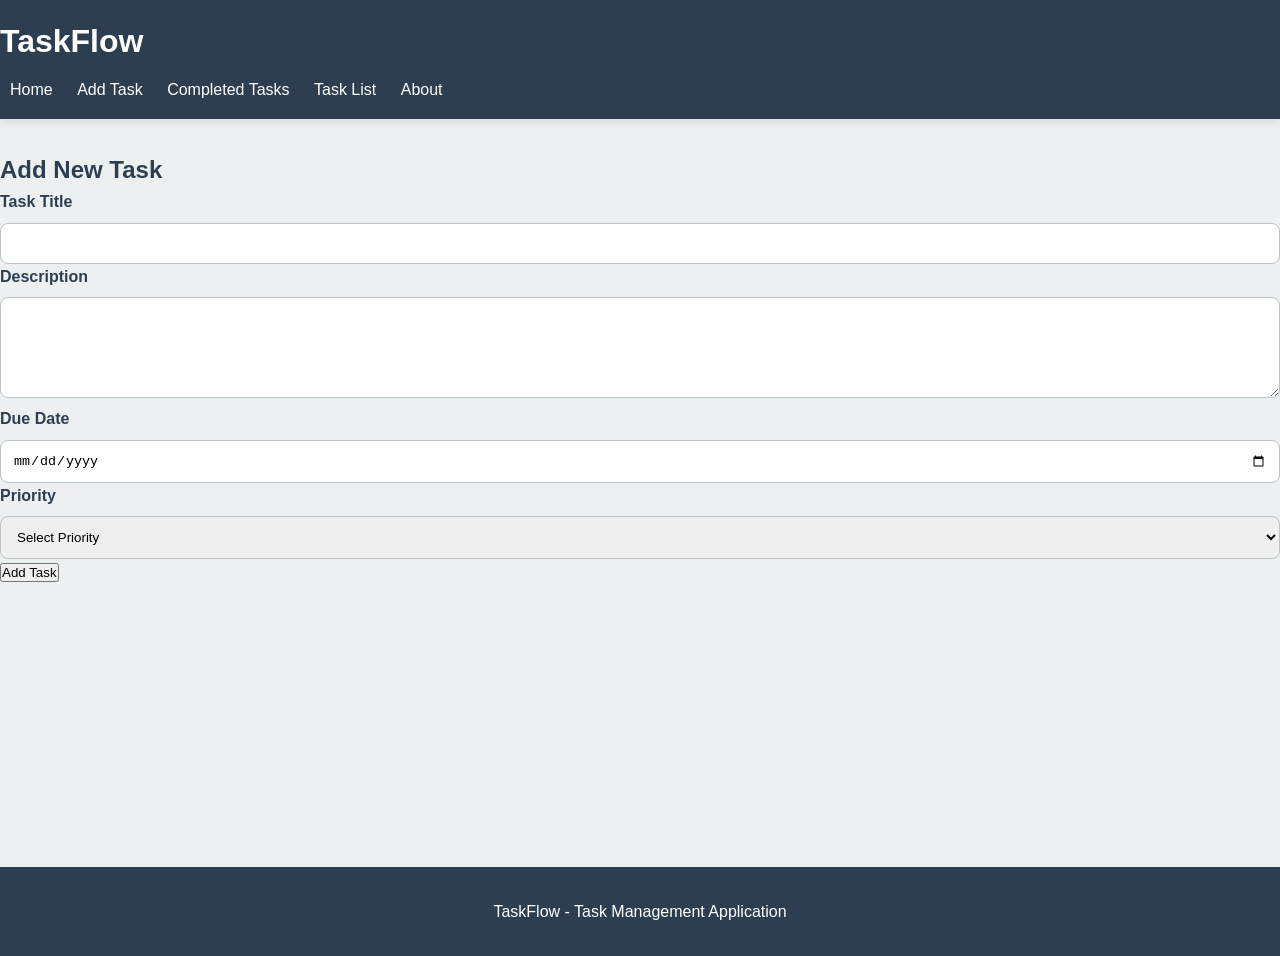
==== source/add-task.html @ 69fe5451 "created gallery.html and css" ====
<!DOCTYPE html>
<html lang="en">
<head>
    <meta charset="UTF-8">
    <meta name="viewport" content="width=device-width, initial-scale=1.0">
    <title>Add Task - TaskFlow</title>
    <link rel="stylesheet" href="../styles/style.css">
</head>

<body class="add-task-page">

<header class="add-task-header">
    <h1>TaskFlow</h1>

    <nav class="add-task-nav">
        <a href="index.html">Home</a>
        <a href="add-task.html" class="active">Add Task</a>
        <a href="completed-tasks.html">Completed Tasks</a>
        <a href="#">Task List</a>
        <a href="#">About</a>
    </nav>
</header>

<main class="add-task-main">

    <h2>Add New Task</h2>

    <form class="add-task-form" action="#" method="post">

        <label for="title">Task Title</label>
        <input type="text" id="title" name="title" required>

        <label for="description">Description</label>
        <textarea id="description" name="description" rows="5" required></textarea>

        <label for="date">Due Date</label>
        <input type="date" id="date" name="date" required>

        <label for="priority">Priority</label>
        <select id="priority" name="priority" required>
            <option value="">Select Priority</option>
            <option value="High">High</option>
            <option value="Medium">Medium</option>
            <option value="Low">Low</option>
        </select>

        <button type="submit">Add Task</button>

    </form>

</main>

<footer class="add-task-footer">
    <p>TaskFlow - Task Management Application</p>
</footer>

</body>
</html>
---- styles/style.css ----
/* ===== General Styles ===== */

* {
  margin: 0;
  padding: 0;
  box-sizing: border-box;
}

:root {
  --primary-color: #3498db;
  --secondary-color: #2ecc71;
  --danger-color: #e74c3c;
  --dark-bg: #2c3e50;
  --light-bg: #ecf0f1;
  --text-dark: #2c3e50;
  --text-light: #7f8c8d;
  --border-radius: 8px;
  --box-shadow: 0 2px 10px rgba(0 0 0 / 10%);
}

html {
  font-size: 16px;
  scroll-behavior: smooth;
}

body {
  font-family: "Segoe UI", Tahoma, Geneva, Verdana, sans-serif;
  color: var(--text-dark);
  background-color: var(--light-bg);
  line-height: 1.6;
}

/* ===== Container ===== */

.container {
  max-width: 1200px;
  margin: 0 auto;
  padding: 0 20px;
}

/* ===== Header and Navigation ===== */

header {
  background-color: var(--dark-bg);
  color: white;
  padding: 1rem 0;
  position: sticky;
  top: 0;
  z-index: 1000;
  box-shadow: var(--box-shadow);
}

.navbar {
  display: flex;
  justify-content: space-between;
  align-items: center;
  padding: 0 20px;
}

.logo h1 {
  font-size: 1.8rem;
  color: var(--primary-color);
}

.nav-links {
  display: flex;
  list-style: none;
  gap: 2rem;
}

.add-task-nav {
  margin-top: 10px;
}

/* 1. Base Link Styles first */
.nav-links a {
  color: white;
  text-decoration: none;
  transition: color 0.3s ease;
  font-weight: 500;
}

.add-task-nav a {
  color: white;
  text-decoration: none;
  margin: 0 10px;
}

/* 2. Pseudo-states (:hover, :active) last */
.nav-links a:hover,
.nav-links a.active {
  color: var(--primary-color);
}

.add-task-nav a:hover {
  text-decoration: underline;
}

/* ===== Main Content ===== */

main {
  min-height: calc(100vh - 200px);
  padding: 2rem 0;
}

/* ===== Hero Section ===== */

.hero {
  background: linear-gradient(135deg, var(--primary-color), #2980b9);
  color: white;
  padding: 4rem 2rem;
  border-radius: var(--border-radius);
  text-align: center;
  margin-bottom: 3rem;
  box-shadow: var(--box-shadow);
}

.hero-content h2 {
  font-size: 2.5rem;
  margin-bottom: 1rem;
}

.hero-content p {
  font-size: 1.1rem;
  margin-bottom: 2rem;
  opacity: 0.95;
}

/* ===== Buttons ===== */

.btn {
  padding: 0.75rem 1.5rem;
  border: none;
  border-radius: var(--border-radius);
  font-size: 1rem;
  cursor: pointer;
  transition: all 0.3s ease;
  font-weight: 600;
}

.btn-primary {
  background-color: var(--primary-color);
  color: white;
}

.btn-primary:hover {
  background-color: #2980b9;
  transform: translateY(-2px);
  box-shadow: 0 4px 12px rgba(52 152 219 / 40%);
}

.btn-secondary {
  background-color: var(--secondary-color);
  color: white;
}

.btn-secondary:hover {
  background-color: #27ae60;
  transform: translateY(-2px);
}

.btn-danger {
  background-color: var(--danger-color);
  color: white;
}

.btn-danger:hover {
  background-color: #c0392b;
}

/* ===== Features ===== */

.features {
  margin-bottom: 3rem;
}

.features-grid {
  display: grid;
  grid-template-columns: repeat(auto-fit, minmax(280px, 1fr));
  gap: 2rem;
}

/* ===== Tables ===== */

table {
  width: 100%;
  border-collapse: collapse;
  background: white;
  box-shadow: var(--box-shadow);
  border-radius: var(--border-radius);
  overflow: hidden;
}

/* ===== Forms (GLOBAL SAFE) ===== */

.form-group {
  margin-bottom: 1.5rem;
}

label {
  display: block;
  margin-bottom: 0.5rem;
  font-weight: 600;
}

input,
textarea,
select {
  width: 100%;
  padding: 0.75rem;
  border: 1px solid #bdc3c7;
  border-radius: var(--border-radius);
}

/* ===== FOOTER ===== */

footer {
  background-color: var(--dark-bg);
  color: white;
  text-align: center;
  padding: 2rem;
  margin-top: 3rem;
}


/* Task Detail Page */

.task-detail-page {
  background-color: var(--light-bg);
  min-height: calc(100vh - 180px);
  padding-bottom: 40px;
}

.task-detail-header {
  background-color: var(--dark-bg);
  color: white;
  padding: 1rem 0;
  text-align: center;
}

.task-detail-nav {
  display: flex;
  justify-content: center;
  gap: 1rem;
  flex-wrap: wrap;
  margin-top: 0.75rem;
}

.task-detail-nav a {
  color: white;
  text-decoration: none;
  padding: 0.5rem 1rem;
  border-radius: var(--border-radius);
  transition: background-color 0.3s ease;
}

.task-detail-nav a:hover,
.task-detail-nav a.active {
  background-color: var(--primary-color);
}

.task-detail-main {
  max-width: 900px;
  margin: 2rem auto;
  padding: 2rem;
  background-color: white;
  border-radius: var(--border-radius);
  box-shadow: var(--box-shadow);
}

.task-detail-title {
  margin-bottom: 1rem;
  font-size: 2rem;
  color: var(--text-dark);
}

.task-detail-meta {
  display: flex;
  flex-wrap: wrap;
  gap: 1rem;
  margin-bottom: 1.5rem;
  color: var(--text-light);
}

.task-detail-meta span {
  background: #f5f7fa;
  padding: 0.75rem 1rem;
  border-radius: 999px;
  font-size: 0.95rem;
}

.task-detail-description {
  margin-bottom: 1.5rem;
  line-height: 1.7;
  color: var(--text-dark);
}

.task-detail-actions {
  display: flex;
  gap: 1rem;
  flex-wrap: wrap;
}

.task-detail-actions .btn {
  min-width: 140px;
}

.task-detail-footer {
  text-align: center;
  padding: 1.5rem 0;
  color: white;
  background-color: var(--dark-bg);
  margin-top: 2rem;
}
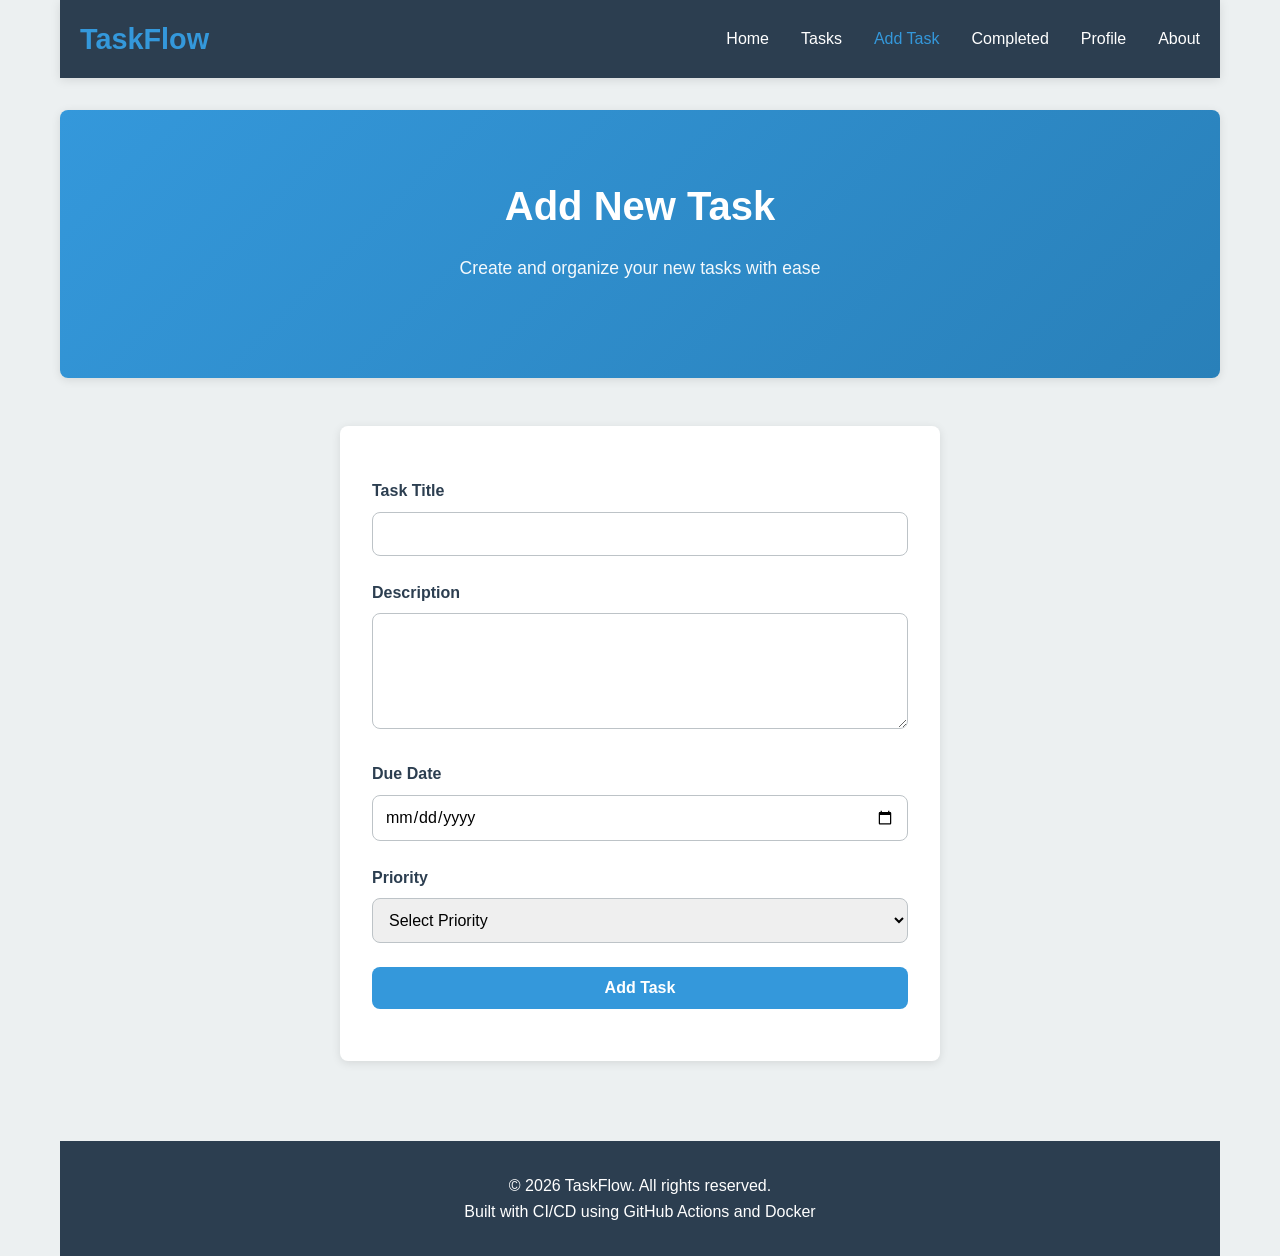
==== commit 55ed2d3e: "Add about.html file, linked with other pages as well." ====
--- a/source/add-task.html
+++ b/source/add-task.html
@@ -1,58 +1,66 @@
-<!DOCTYPE html>
+<!doctype html>
 <html lang="en">
-<head>
-    <meta charset="UTF-8">
-    <meta name="viewport" content="width=device-width, initial-scale=1.0">
+  <head>
+    <meta charset="UTF-8" />
+    <meta name="viewport" content="width=device-width, initial-scale=1.0" />
     <title>Add Task - TaskFlow</title>
-    <link rel="stylesheet" href="../styles/style.css">
-</head>
+    <link rel="stylesheet" href="../styles/style.css" />
+  </head>
 
-<body class="add-task-page">
+  <body>
+    <div class="container">
+      <header>
+        <nav class="navbar">
+          <div class="logo">
+            <h1>TaskFlow</h1>
+          </div>
+          <ul class="nav-links">
+            <li><a href="index.html">Home</a></li>
+            <li><a href="task-list.html">Tasks</a></li>
+            <li><a href="add-task.html" class="active">Add Task</a></li>
+            <li><a href="completed-tasks.html">Completed</a></li>
+            <li><a href="profile.html">Profile</a></li>
+            <li><a href="about.html">About</a></li>
+          </ul>
+        </nav>
+      </header>
 
-<header class="add-task-header">
-    <h1>TaskFlow</h1>
+      <main>
+        <section class="hero">
+          <div class="hero-content">
+            <h2>Add New Task</h2>
+            <p>Create and organize your new tasks with ease</p>
+          </div>
+        </section>
 
-    <nav class="add-task-nav">
-        <a href="index.html">Home</a>
-        <a href="add-task.html" class="active">Add Task</a>
-        <a href="completed-tasks.html">Completed Tasks</a>
-        <a href="#">Task List</a>
-        <a href="#">About</a>
-    </nav>
-</header>
+        <section class="task-form-section">
+          <form class="add-task-form">
+            <label for="title">Task Title</label>
+            <input type="text" id="title" required />
 
-<main class="add-task-main">
+            <label for="description">Description</label>
+            <textarea id="description" rows="5" required></textarea>
 
-    <h2>Add New Task</h2>
+            <label for="date">Due Date</label>
+            <input type="date" id="date" required />
 
-    <form class="add-task-form" action="#" method="post">
+            <label for="priority">Priority</label>
+            <select id="priority" required>
+              <option value="">Select Priority</option>
+              <option>High</option>
+              <option>Medium</option>
+              <option>Low</option>
+            </select>
 
-        <label for="title">Task Title</label>
-        <input type="text" id="title" name="title" required>
+            <button type="submit" class="btn btn-primary">Add Task</button>
+          </form>
+        </section>
+      </main>
 
-        <label for="description">Description</label>
-        <textarea id="description" name="description" rows="5" required></textarea>
-
-        <label for="date">Due Date</label>
-        <input type="date" id="date" name="date" required>
-
-        <label for="priority">Priority</label>
-        <select id="priority" name="priority" required>
-            <option value="">Select Priority</option>
-            <option value="High">High</option>
-            <option value="Medium">Medium</option>
-            <option value="Low">Low</option>
-        </select>
-
-        <button type="submit">Add Task</button>
-
-    </form>
-
-</main>
-
-<footer class="add-task-footer">
-    <p>TaskFlow - Task Management Application</p>
-</footer>
-
-</body>
-</html>+      <footer>
+        <p>&copy; 2026 TaskFlow. All rights reserved.</p>
+        <p>Built with CI/CD using GitHub Actions and Docker</p>
+      </footer>
+    </div>
+  </body>
+</html>
--- a/styles/style.css
+++ b/styles/style.css
@@ -4,6 +4,88 @@
   margin: 0;
   padding: 0;
   box-sizing: border-box;
+} /* ===== ABOUT PAGE STYLES ===== */
+
+.about-hero {
+  background: linear-gradient(135deg, #e67e22, #f39c12);
+}
+
+.profile-hero {
+  background: linear-gradient(135deg, #9b59b6, #8e44ad);
+}
+
+.about-section {
+  margin-top: 2rem;
+}
+
+.about-grid {
+  display: grid;
+  grid-template-columns: repeat(auto-fit, minmax(350px, 1fr));
+  gap: 1.5rem;
+}
+
+.about-card {
+  background-color: #fff;
+  padding: 1.5rem;
+  border-radius: var(--border-radius);
+  box-shadow: var(--box-shadow);
+}
+
+.about-card h3 {
+  color: var(--text-dark);
+  margin-bottom: 1rem;
+  border-bottom: 2px solid #e67e22;
+  padding-bottom: 0.5rem;
+}
+
+.tech-list {
+  list-style: none;
+}
+
+.tech-list li {
+  padding: 0.3rem 0;
+}
+
+.team-table {
+  width: 100%;
+  border-collapse: collapse;
+  font-size: 0.9rem;
+}
+
+.team-table th {
+  background-color: #e67e22;
+  color: #fff;
+  padding: 0.5rem;
+  text-align: left;
+}
+
+.team-table td {
+  padding: 0.5rem;
+  border-bottom: 1px solid #ecf0f1;
+}
+
+.help-steps {
+  padding-left: 1.2rem;
+}
+
+.help-steps li {
+  margin-bottom: 0.5rem;
+}
+
+/* Responsive */
+@media (width <= 768px) {
+  .profile-card {
+    flex-direction: column;
+    text-align: center;
+  }
+
+  .profile-details {
+    grid-template-columns: 1fr;
+  }
+
+  .about-grid {
+    grid-template-columns: 1fr;
+  }
 }
 
 :root {
@@ -68,22 +150,12 @@
   gap: 2rem;
 }
 
-.add-task-nav {
-  margin-top: 10px;
-}
-
 /* 1. Base Link Styles first */
 .nav-links a {
   color: white;
   text-decoration: none;
   transition: color 0.3s ease;
   font-weight: 500;
-}
-
-.add-task-nav a {
-  color: white;
-  text-decoration: none;
-  margin: 0 10px;
 }
 
 /* 2. Pseudo-states (:hover, :active) last */
@@ -92,10 +164,6 @@
   color: var(--primary-color);
 }
 
-.add-task-nav a:hover {
-  text-decoration: underline;
-}
-
 /* ===== Main Content ===== */
 
 main {
@@ -201,6 +269,7 @@
   display: block;
   margin-bottom: 0.5rem;
   font-weight: 600;
+  color: var(--text-dark);
 }
 
 input,
@@ -210,6 +279,17 @@
   padding: 0.75rem;
   border: 1px solid #bdc3c7;
   border-radius: var(--border-radius);
+  font-family: inherit;
+  font-size: 1rem;
+  transition: border-color 0.3s ease;
+}
+
+input:focus,
+textarea:focus,
+select:focus {
+  outline: none;
+  border-color: var(--primary-color);
+  box-shadow: 0 0 0 3px rgba(52 152 219 / 10%);
 }
 
 /* ===== FOOTER ===== */
@@ -222,93 +302,363 @@
   margin-top: 3rem;
 }
 
-
-/* Task Detail Page */
-
-.task-detail-page {
-  background-color: var(--light-bg);
-  min-height: calc(100vh - 180px);
-  padding-bottom: 40px;
-}
-
-.task-detail-header {
+/* ===== ADD TASK PAGE (FIXED + NO CONFLICTS) ===== */
+
+.task-form-section {
+  background-color: white;
+  padding: 2rem;
+  border-radius: var(--border-radius);
+  box-shadow: var(--box-shadow);
+  margin: 0 auto;
+  max-width: 600px;
+}
+
+.add-task-form {
+  width: 100%;
+  margin: auto;
+  padding: 20px 0;
+}
+
+.add-task-form input,
+.add-task-form textarea,
+.add-task-form select {
+  width: 100%;
+  margin-bottom: 1.5rem;
+  padding: 0.75rem;
+  border: 1px solid #bdc3c7;
+  border-radius: var(--border-radius);
+}
+
+.add-task-form button {
+  width: 100%;
+  padding: 0.75rem;
+  background-color: var(--primary-color);
+  color: white;
+  border: none;
+  border-radius: var(--border-radius);
+  cursor: pointer;
+  font-weight: 600;
+  transition: all 0.3s ease;
+}
+
+.add-task-form button:hover {
+  background-color: #2980b9;
+  transform: translateY(-2px);
+  box-shadow: 0 4px 12px rgba(52 152 219 / 40%);
+}
+
+.add-task-footer {
+  text-align: center;
+  padding: 15px;
+  background-color: #333;
+  color: white;
+  margin-top: 20px;
+}
+
+/* ===== COMPLETED TASKS PAGE STYLES ===== */
+
+.completed-hero {
+  background: linear-gradient(135deg, #27ae60, #2ecc71);
+}
+
+.filters {
+  display: flex;
+  gap: 1rem;
+  margin-bottom: 2rem;
+  flex-wrap: wrap;
+}
+
+.btn-filter {
+  background-color: #ecf0f1;
+  color: var(--text-dark);
+  padding: 0.5rem 1.2rem;
+  border: none;
+  border-radius: 20px;
+  cursor: pointer;
+  transition: all 0.3s ease;
+}
+
+.btn-filter:hover {
+  background-color: #bdc3c7;
+}
+
+.btn-filter.active {
+  background-color: var(--primary-color);
+  color: #fff;
+}
+
+/* ===== TASK LIST PAGE STYLES ===== */
+
+.task-list-hero {
+  background: linear-gradient(135deg, #1abc9c, #16a085);
+}
+
+.task-list-section {
+  background-color: white;
+  padding: 2rem;
+  border-radius: var(--border-radius);
+  box-shadow: var(--box-shadow);
+}
+
+.task-table-wrapper {
+  overflow-x: auto;
+}
+
+.task-table {
+  min-width: 700px;
+  border-radius: var(--border-radius);
+  overflow: hidden;
+}
+
+.task-table thead {
   background-color: var(--dark-bg);
   color: white;
-  padding: 1rem 0;
+}
+
+.task-table th,
+.task-table td {
+  padding: 1rem 1.2rem;
+  text-align: left;
+  border-bottom: 1px solid #ecf0f1;
+}
+
+.task-table tbody tr:hover {
+  background-color: #f8f9fa;
+}
+
+.task-table td {
+  color: var(--text-dark);
+}
+
+.task-table tbody tr:last-child td {
+  border-bottom: none;
+}
+
+.completed-stats {
+  display: grid;
+  grid-template-columns: repeat(auto-fit, minmax(200px, 1fr));
+  gap: 1.5rem;
+  margin-bottom: 2.5rem;
+}
+
+.stat-card {
+  background-color: #fff;
+  padding: 1.5rem;
+  border-radius: var(--border-radius);
   text-align: center;
-}
-
-.task-detail-nav {
-  display: flex;
-  justify-content: center;
+  box-shadow: var(--box-shadow);
+  transition: transform 0.3s ease;
+}
+
+.stat-card:hover {
+  transform: translateY(-5px);
+}
+
+.stat-card h3 {
+  color: var(--text-light);
+  font-size: 0.9rem;
+  margin-bottom: 0.5rem;
+}
+
+.stat-number {
+  font-size: 2rem;
+  font-weight: bold;
+  color: var(--primary-color);
+}
+
+.completed-tasks-list {
+  display: flex;
+  flex-direction: column;
+  gap: 1.2rem;
+}
+
+.task-card.completed {
+  background-color: #fff;
+  border-radius: var(--border-radius);
+  padding: 1.2rem;
+  box-shadow: var(--box-shadow);
+  border-left: 4px solid var(--secondary-color);
+  transition: all 0.3s ease;
+}
+
+.task-card.completed:hover {
+  transform: translateX(5px);
+  box-shadow: 0 4px 15px rgb(0 0 0 / 15%);
+}
+
+.task-header {
+  display: flex;
+  justify-content: space-between;
+  align-items: center;
+  flex-wrap: wrap;
+  gap: 0.5rem;
+  margin-bottom: 0.8rem;
+}
+
+.task-header h3 {
+  color: var(--text-dark);
+  font-size: 1.1rem;
+}
+
+.badge {
+  padding: 0.25rem 0.75rem;
+  border-radius: 20px;
+  font-size: 0.75rem;
+  font-weight: 600;
+}
+
+.completed-badge {
+  background-color: #d5f5e3;
+  color: #27ae60;
+}
+
+.task-description {
+  color: var(--text-light);
+  margin-bottom: 0.8rem;
+  line-height: 1.4;
+}
+
+.task-meta {
+  display: flex;
   gap: 1rem;
   flex-wrap: wrap;
-  margin-top: 0.75rem;
-}
-
-.task-detail-nav a {
-  color: white;
-  text-decoration: none;
-  padding: 0.5rem 1rem;
-  border-radius: var(--border-radius);
-  transition: background-color 0.3s ease;
-}
-
-.task-detail-nav a:hover,
-.task-detail-nav a.active {
-  background-color: var(--primary-color);
-}
-
-.task-detail-main {
-  max-width: 900px;
-  margin: 2rem auto;
-  padding: 2rem;
+  margin-bottom: 0.8rem;
+  font-size: 0.85rem;
+}
+
+.completion-date {
+  color: #27ae60;
+}
+
+.due-date {
+  color: var(--text-light);
+}
+
+@media (width <=768px) {
+  .task-header {
+    flex-direction: column;
+    align-items: flex-start;
+  }
+
+  .completed-stats {
+    grid-template-columns: 1fr;
+  }
+
+  .filters {
+    justify-content: center;
+  }
+}
+
+/* ===== PROFILE PAGE STYLES ===== */
+
+.profile-section {
+  display: flex;
+  justify-content: center;
+  align-items: center;
+  padding: 4rem 2rem;
+}
+
+.profile-card {
   background-color: white;
   border-radius: var(--border-radius);
   box-shadow: var(--box-shadow);
-}
-
-.task-detail-title {
+  overflow: hidden;
+  max-width: 600px;
+  width: 100%;
+  transition: transform 0.3s ease;
+}
+
+.profile-card:hover {
+  transform: translateY(-5px);
+  box-shadow: 0 10px 20px rgba(0 0 0 / 15%);
+}
+
+.profile-header {
+  background: linear-gradient(
+    135deg,
+    var(--primary-color),
+    var(--secondary-color)
+  );
+  padding: 3rem 2rem;
+  display: flex;
+  flex-direction: column;
+  align-items: center;
+  text-align: center;
+  color: white;
+}
+
+.profile-avatar {
+  width: 120px;
+  height: 120px;
+  border-radius: 50%;
+  border: 4px solid white;
+  overflow: hidden;
   margin-bottom: 1rem;
+  box-shadow: 0 4px 10px rgba(0 0 0 / 20%);
+}
+
+.profile-avatar img {
+  width: 100%;
+  height: 100%;
+  object-fit: cover;
+}
+
+.profile-info h2 {
   font-size: 2rem;
+  margin-bottom: 0.5rem;
+}
+
+.profile-role {
+  font-size: 1.1rem;
+  opacity: 0.9;
+  text-transform: uppercase;
+  letter-spacing: 1px;
+}
+
+.profile-body {
+  padding: 2.5rem 2rem;
+}
+
+.profile-body h3 {
   color: var(--text-dark);
-}
-
-.task-detail-meta {
-  display: flex;
-  flex-wrap: wrap;
-  gap: 1rem;
-  margin-bottom: 1.5rem;
+  margin-bottom: 1rem;
+  border-bottom: 2px solid var(--light-bg);
+  padding-bottom: 0.5rem;
+  display: inline-block;
+}
+
+.profile-bio {
   color: var(--text-light);
-}
-
-.task-detail-meta span {
-  background: #f5f7fa;
-  padding: 0.75rem 1rem;
-  border-radius: 999px;
-  font-size: 0.95rem;
-}
-
-.task-detail-description {
-  margin-bottom: 1.5rem;
-  line-height: 1.7;
-  color: var(--text-dark);
-}
-
-.task-detail-actions {
-  display: flex;
-  gap: 1rem;
-  flex-wrap: wrap;
-}
-
-.task-detail-actions .btn {
-  min-width: 140px;
-}
-
-.task-detail-footer {
+  line-height: 1.8;
+  margin-bottom: 2rem;
+}
+
+.profile-stats {
+  display: grid;
+  grid-template-columns: repeat(2, 1fr);
+  gap: 1.5rem;
+  background-color: var(--light-bg);
+  padding: 1.5rem;
+  border-radius: var(--border-radius);
+}
+
+.stat-item {
+  display: flex;
+  flex-direction: column;
+  align-items: center;
   text-align: center;
-  padding: 1.5rem 0;
-  color: white;
-  background-color: var(--dark-bg);
-  margin-top: 2rem;
-}+}
+
+.stat-value {
+  font-size: 2rem;
+  font-weight: bold;
+  color: var(--primary-color);
+}
+
+.stat-label {
+  font-size: 0.9rem;
+  color: var(--text-light);
+  text-transform: uppercase;
+  letter-spacing: 0.5px;
+  margin-top: 0.5rem;
+}
